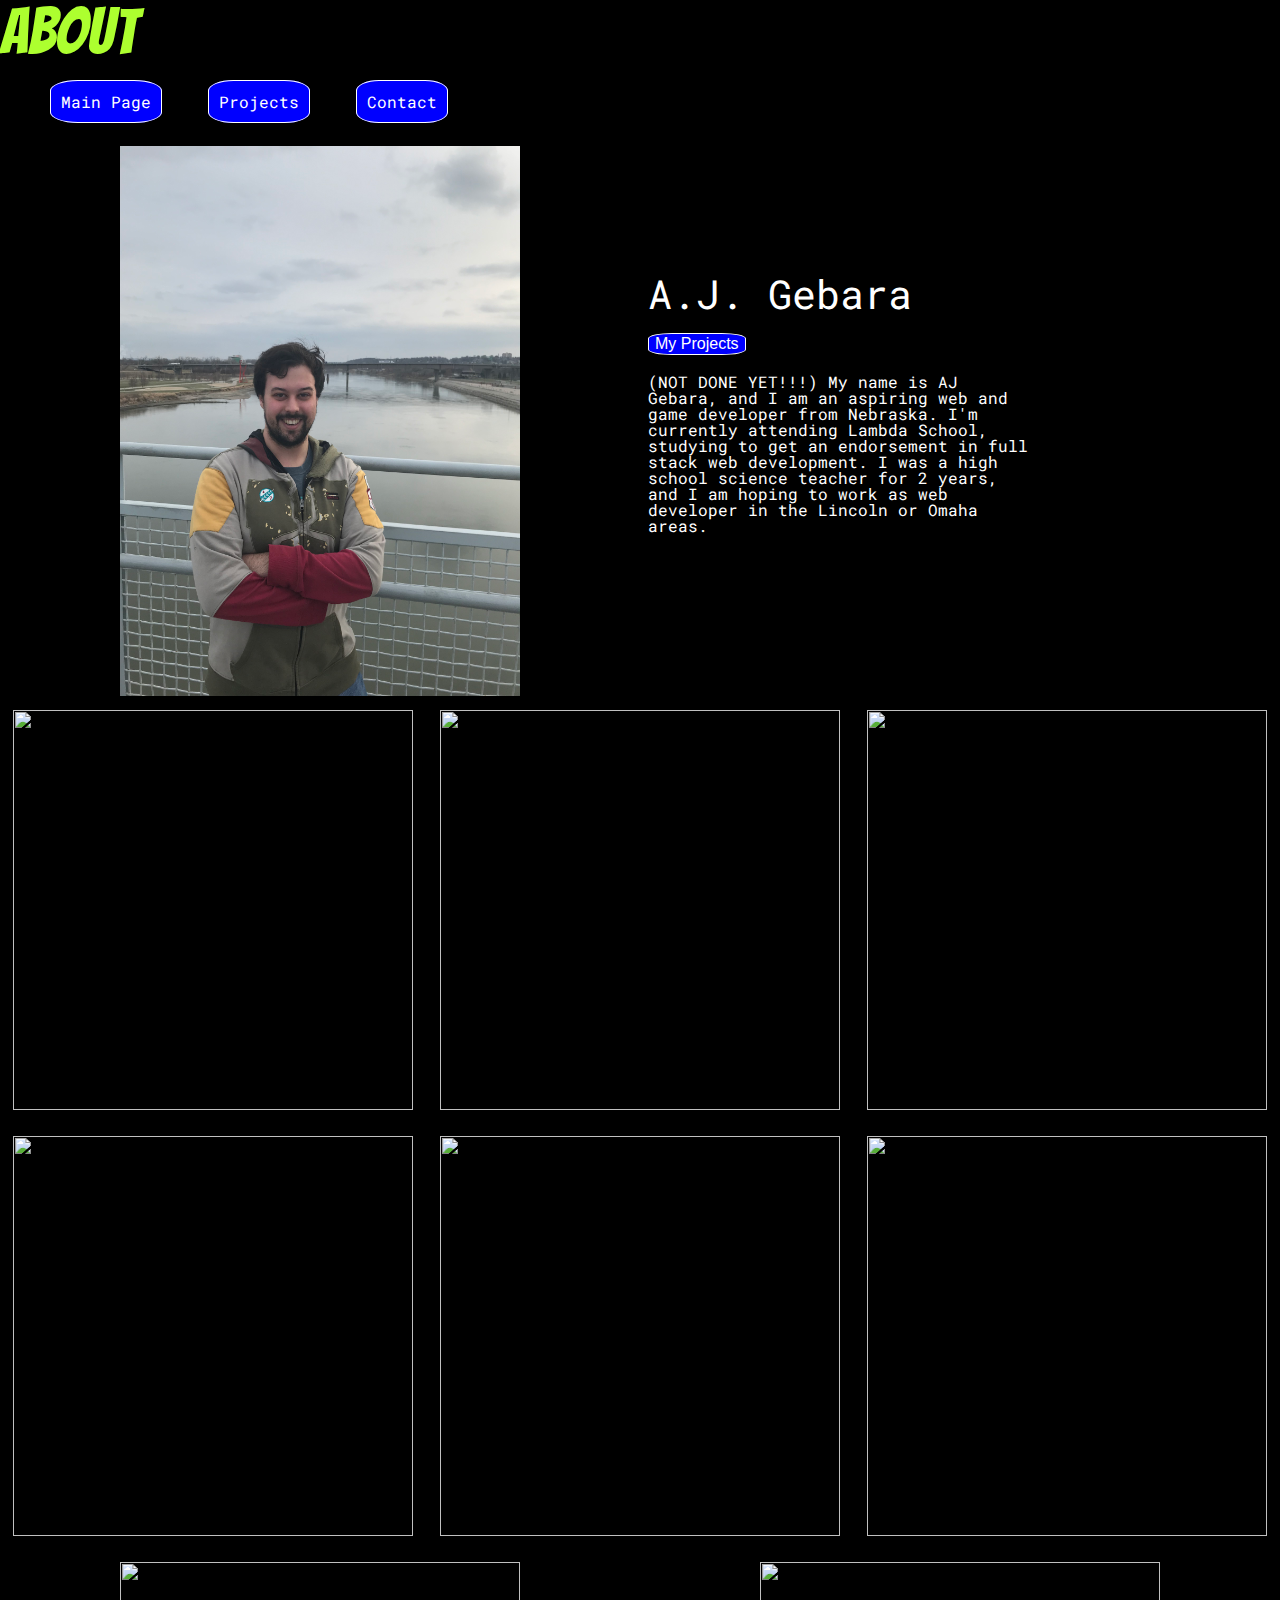
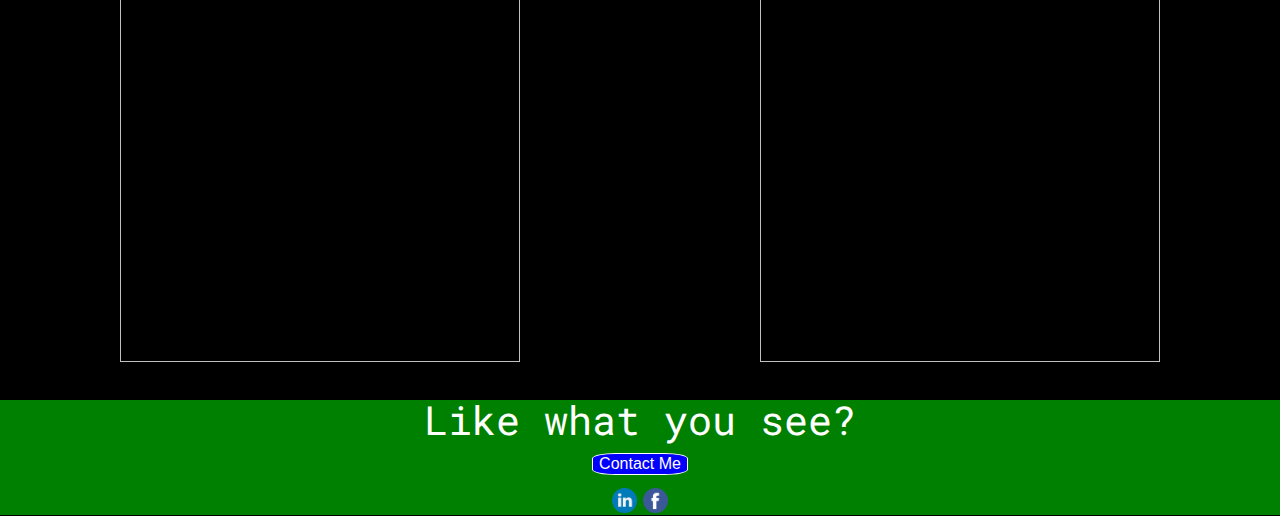
==== about.html @ 441c1afc "started on projects page" ====
<!DOCTYPE html>
<html lang="en">
<head>
    <meta charset="UTF-8">
    <meta name="viewport" content="width=device-width, initial-scale=1.0">
    <title>About</title>
    <link rel="stylesheet" href="style/reset.css">
    <link rel="stylesheet" href="style/index.css">
    <link href="https://fonts.googleapis.com/css2?family=Bangers&family=Roboto+Mono&display=swap" rel="stylesheet">
    <link href="https://fonts.googleapis.com/css2?family=Roboto+Mono&display=swap" rel="stylesheet">
</head>
<body>
    <header>
        <h1>About</h1>
        <nav>
            <a href="index.html">Main Page</a>
            <a href="projects.html">Projects</a>
            <a href="contact.html">Contact</a>
        </nav>
    </header>
    <section class="about">
        <div class="about-img">
            <img src="IMG_0502.JPG">
        </div>
        <div class="about-info">
            <h2>A.J. Gebara</h2>
            <a href="projects.html"><button>My Projects</button></a>
            <p>(NOT DONE YET!!!) My name is AJ Gebara, and I am an aspiring web and game developer from Nebraska. I'm currently attending Lambda School, studying to get an endorsement in full stack web development. I was a high school science teacher for 2 years, and I am hoping to work as web developer in the Lincoln or Omaha areas.</p>
        </div>
    </section>
    <section class="myProjects">
        <img src="https://i.pinimg.com/originals/d7/2d/8b/d72d8be0c1d826ffff7cd89274b13648.jpg">
        <img src="https://picsum.photos/200">
        <img src="https://unity3d.com/files/images/ogimg.jpg">
        <img src="https://picsum.photos/200">
        <img src="https://www.kindpng.com/picc/m/727-7276623_ravenclaw-logo-hd-png-download.png">
        <img src="https://picsum.photos/200">
        <img src="https://vignette.wikia.nocookie.net/cartoonhouse/images/5/54/Link.jpg/revision/latest?cb=20151016035216">
        <img src="https://picsum.photos/200">
    </section>
    <footer>
        <div>
        <h3>Like what you see?</h3>
        <a href="contact.html"><button>Contact Me</button></a>
        </div>
        <div class="social-media">
            <a href="www.linkedin.com/in/andrew-gebara"><img src="Icons/linkedin.png"></a>
            <a href="https://www.facebook.com/aj.gebara"><img src="Icons/facebook.png"></a>
        </div>
    </footer>
</body>
</html>
---- style/index.css ----
/* Add CSS styling here */

/*############################
General Stylings
############################*/

@keyframes entrance {
    0% {margin-left: 80%; opacity: 0;}
    100% {margin-left: 0; opacity: 1;}
}

body {
    background: #000000;
    color: #FFFFFF;
    font-size: 62.5%;
    font-family: 'Roboto Mono', monospace;
    animation-name: entrance;
    animation-duration: 1.75s;
}

body h1:hover, body h2:hover, body h3:hover, body p:hover {
    color: #ADFF2F;
}


img {
    height: 75px;
    width: 75px;
}


h1 {
    font-size: 4rem;
    font-family: 'Bangers', cursive;
}

h2, h3 {
    font-size: 2.5rem;
}

p {
    font-size: 1rem;
}

a {
    text-decoration: none;
}

header {
    margin-bottom: 2%;
    background-image: url("https://wallpaperaccess.com/full/19811.jpg");
}

footer {
    margin-top: 2%;
    background: #008000;
    text-align: center;
}


/*############################
Nav Bar
############################*/

nav a {
    color: #FFFFFF;
    background: blue;
    font-size: 1rem;
    border: 1px solid #FFFFFF;
    border-radius: 25%;
}

header nav, header nav a {
    margin: 20px;
    padding: 10px;
}

header nav a:hover {
    transition: all 0.5s linear 0;
    background: #ADFF2F;
    color: #000000;
}

header nav a:focus {
    font-weight: bold;
}

/*############################
About Section
############################*/

.about {
    display: flex;
    justify-content: center;
}

.about .about-img img {
    height: 550px;
    width: 400px;
}

.about .about-info  {
    width: 30%;
    margin: 10%
}

.about .about-info button {
    color: #FFFFFF;
    background: blue;
    font-size: 1rem;
    border: 1px solid #FFFFFF;
    border-radius: 25%;
}

.about .about-info button:hover {
    transition: all 0.5s linear 0;
    background: #ADFF2F;
    color: #000000;
}

.about .about-info button:focus {
    font-weight: bold;
}

.about .about-info h2, .about .about-info button{
    margin-bottom: 5%;
}

/*############################
Projects Section
############################*/

.myProjects {
    display: flex;
    justify-content: space-around;
    flex-wrap: wrap;
}

.myProjects img {
    width: 400px;
    height: 400px;
    margin: 1% 0;
}

/*############################
Contact Section
############################*/

footer div button {
    margin: 1% 0;
    color: #FFFFFF;
    background: blue;
    font-size: 1rem;
    border: 1px solid #FFFFFF;
    border-radius: 25%;
}

footer div button:hover {
    transition: all 0.5s linear 0;
    background: #ADFF2F;
    color: #000000;
}

footer div button:focus {
    font-weight: bold;
}

footer .social-media img {
    height: 25px;
    width: 25px;
}
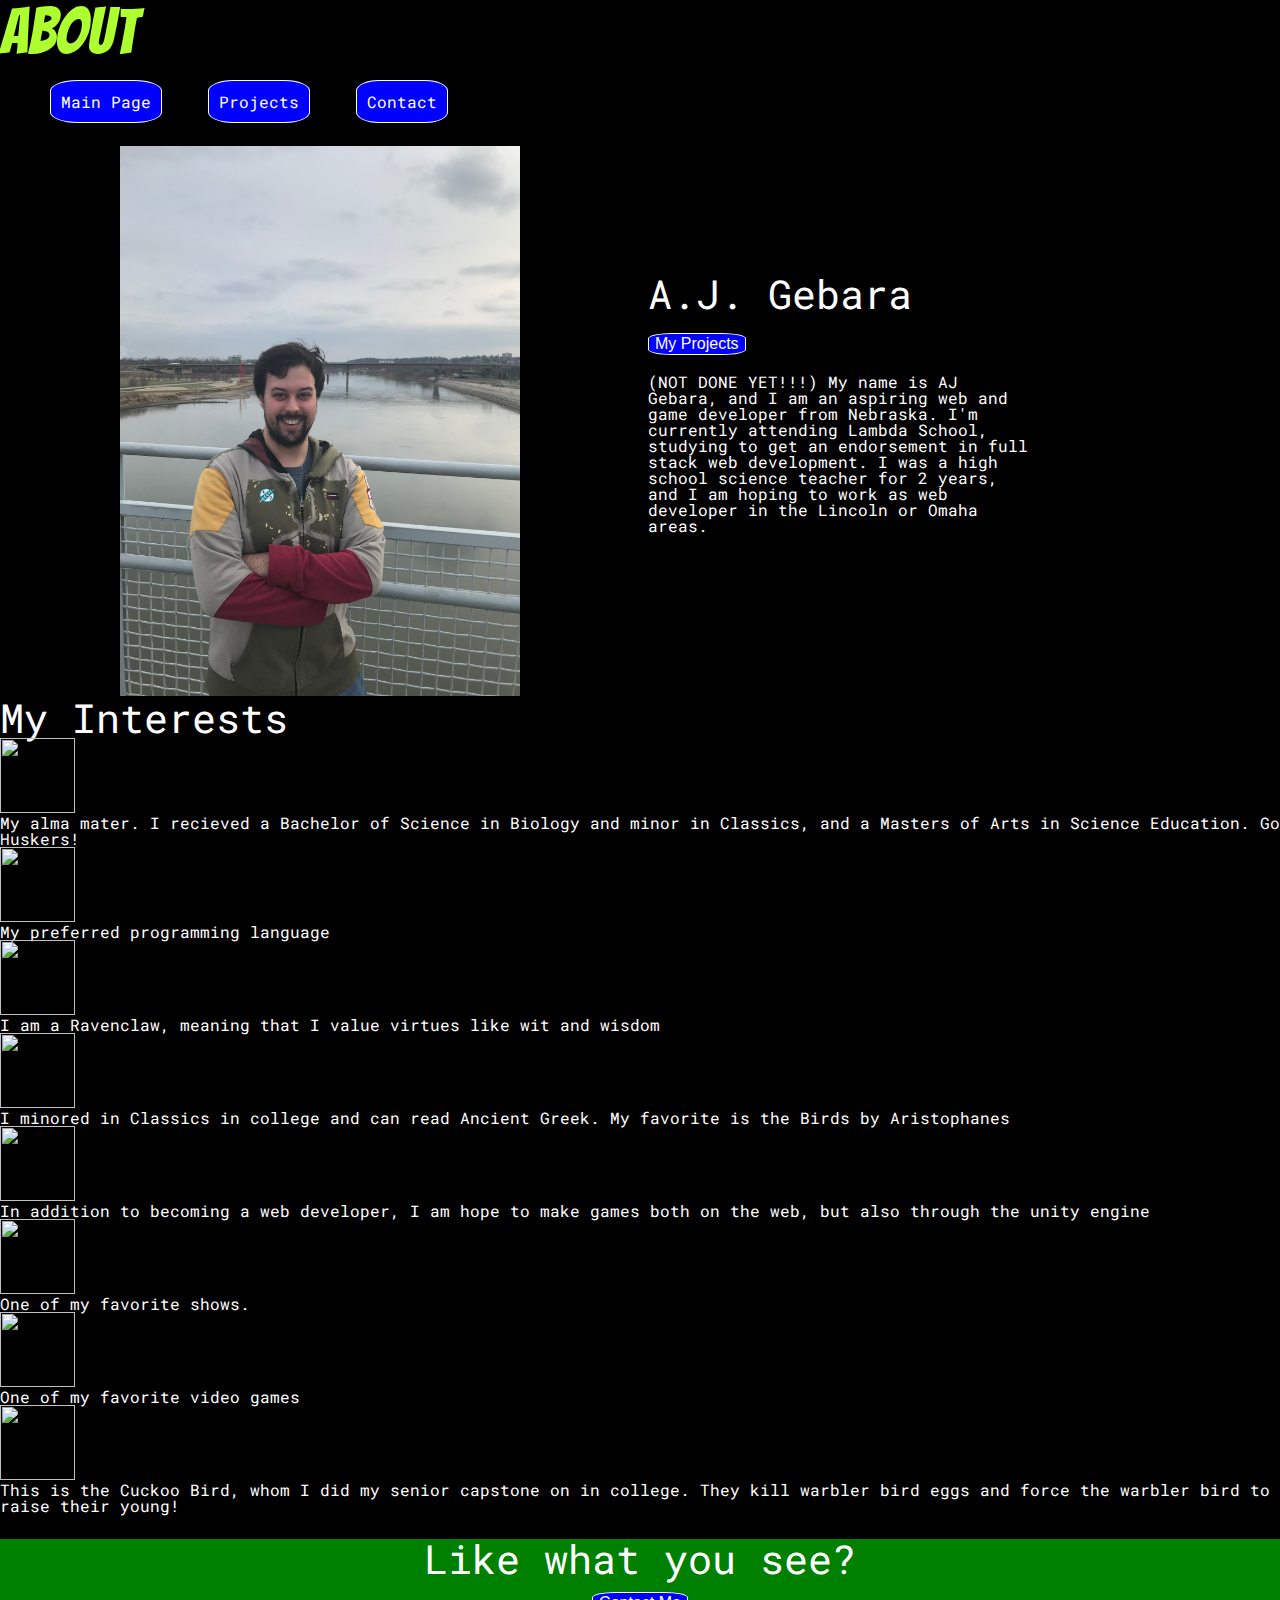
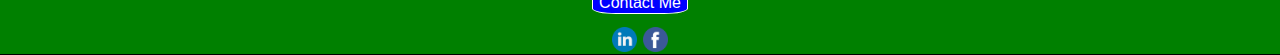
==== commit 0a0e510b: "made changes to about.html" ====
--- a/about.html
+++ b/about.html
@@ -28,15 +28,24 @@
             <p>(NOT DONE YET!!!) My name is AJ Gebara, and I am an aspiring web and game developer from Nebraska. I'm currently attending Lambda School, studying to get an endorsement in full stack web development. I was a high school science teacher for 2 years, and I am hoping to work as web developer in the Lincoln or Omaha areas.</p>
         </div>
     </section>
-    <section class="myProjects">
+        <h2>My Interests</h2>
+    <section class="myInterests">
         <img src="https://i.pinimg.com/originals/d7/2d/8b/d72d8be0c1d826ffff7cd89274b13648.jpg">
-        <img src="https://picsum.photos/200">
+        <p>My alma mater. I recieved a Bachelor of Science in Biology and minor in Classics, and a Masters of Arts in Science Education. Go Huskers!</p>
+        <img src="https://bs-uploads.toptal.io/blackfish-uploads/components/skill_page/content/logo_file/logo/195698/javascript-4cbc745b515cd6427fcb71cc8fbe1fc7.png">
+        <p>My preferred programming language</p>
+        <img src="https://www.kindpng.com/picc/m/727-7276623_ravenclaw-logo-hd-png-download.png">
+        <p>I am a Ravenclaw, meaning that I value virtues like wit and wisdom</p>
+        <img src="https://img1.grunge.com/img/gallery/messed-up-things-that-happened-in-ancient-greece/intro-1532446932.jpg">
+        <p>I minored in Classics in college and can read Ancient Greek. My favorite is <i>the Birds</i> by Aristophanes</p>
         <img src="https://unity3d.com/files/images/ogimg.jpg">
-        <img src="https://picsum.photos/200">
-        <img src="https://www.kindpng.com/picc/m/727-7276623_ravenclaw-logo-hd-png-download.png">
-        <img src="https://picsum.photos/200">
+        <p>In addition to becoming a web developer, I am hope to make games both on the web, but also through the unity engine</p>
+        <img src="https://www.pngkit.com/png/detail/382-3821969_silicon-valley-return-date-silicon-valley-tv-show.png">
+        <p>One of my favorite shows.</p>
         <img src="https://vignette.wikia.nocookie.net/cartoonhouse/images/5/54/Link.jpg/revision/latest?cb=20151016035216">
-        <img src="https://picsum.photos/200">
+        <p>One of my favorite video games</p>
+        <img src="https://www.sciencenewsforstudents.org/wp-content/uploads/2019/11/860_brood_parasitism_cape_robin-chat_cuckoo.png">
+        <p>This is the Cuckoo Bird, whom I did my senior capstone on in college. They kill warbler bird eggs and force the warbler bird to raise their young!</p>
     </section>
     <footer>
         <div>
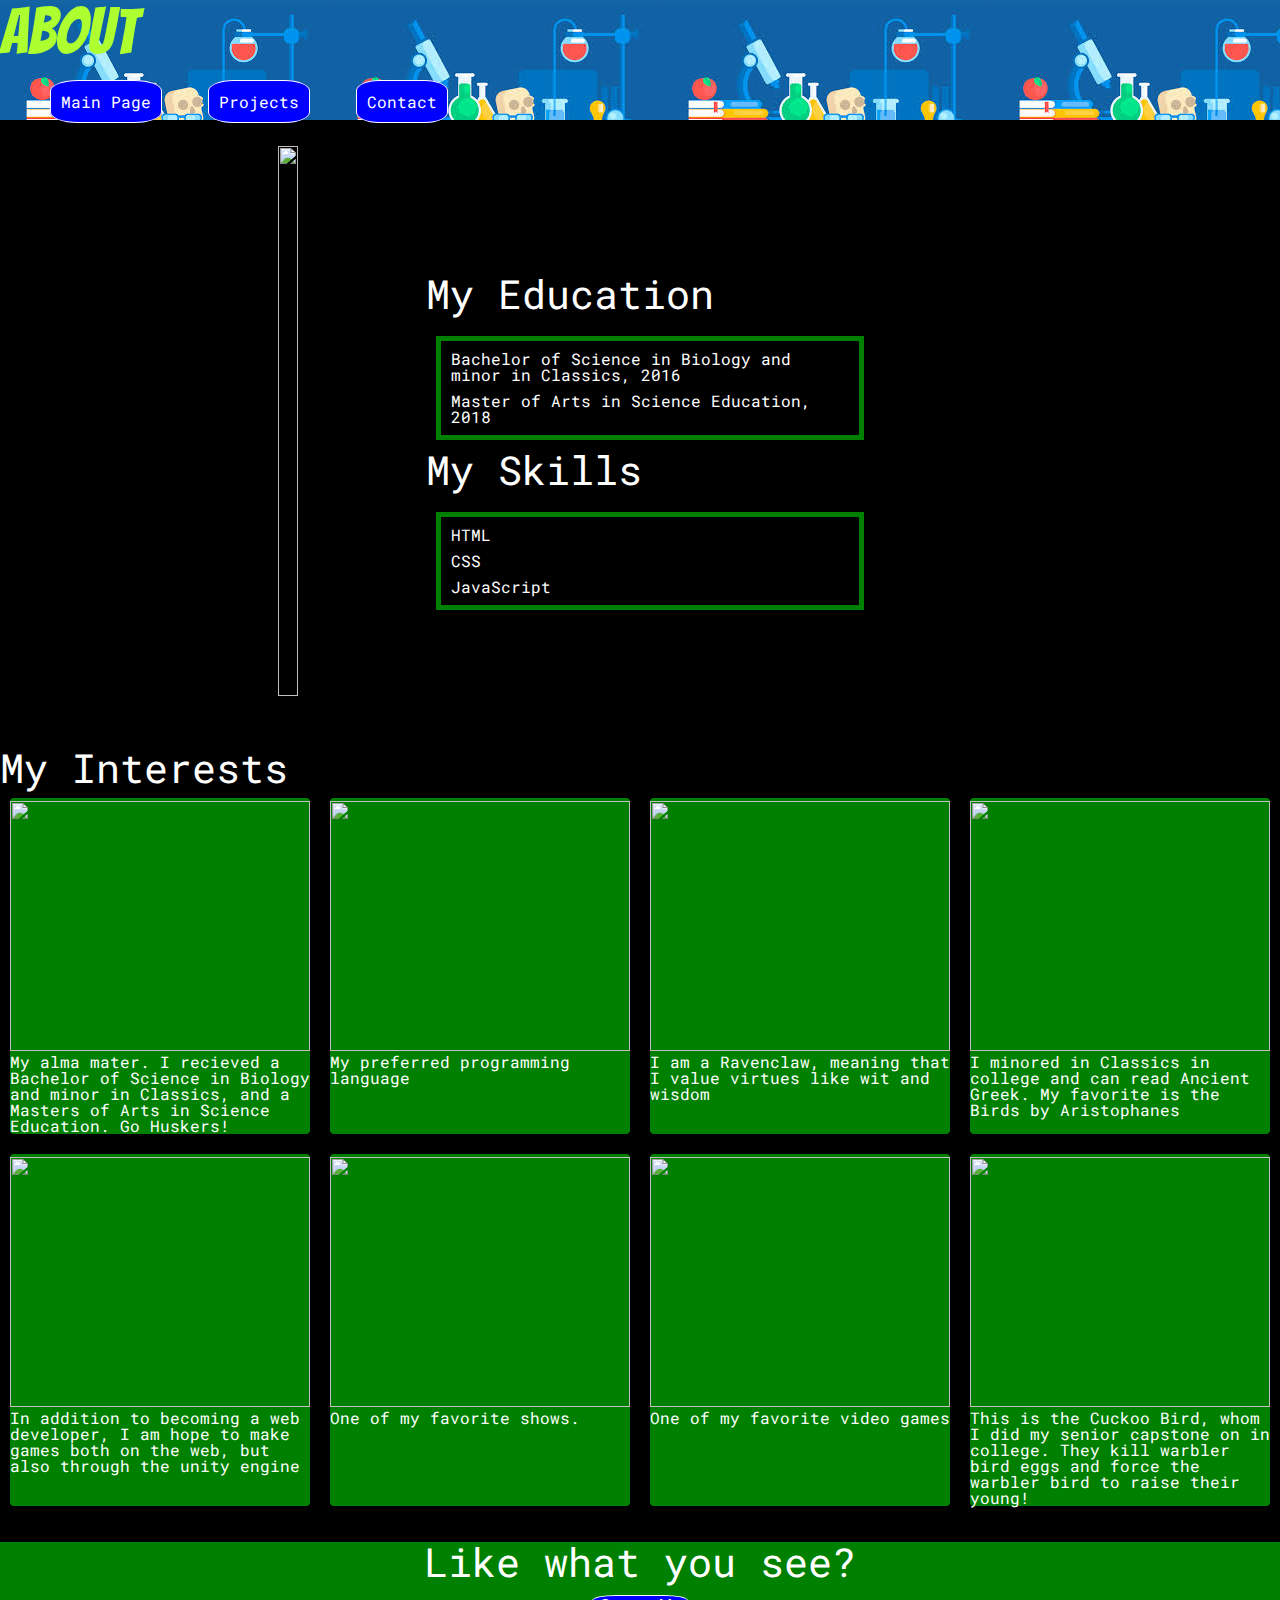
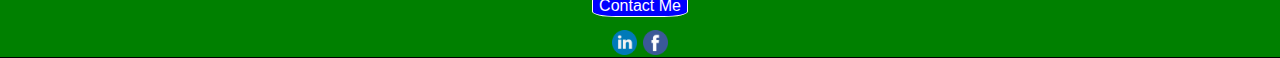
==== commit 24a232f0: "Added multiple items such as the contact page. Also added to the about section, my skills and my edu" ====
--- a/about.html
+++ b/about.html
@@ -5,7 +5,7 @@
     <meta name="viewport" content="width=device-width, initial-scale=1.0">
     <title>About</title>
     <link rel="stylesheet" href="style/reset.css">
-    <link rel="stylesheet" href="style/index.css">
+    <link rel="stylesheet" href="style/about_style.css">
     <link href="https://fonts.googleapis.com/css2?family=Bangers&family=Roboto+Mono&display=swap" rel="stylesheet">
     <link href="https://fonts.googleapis.com/css2?family=Roboto+Mono&display=swap" rel="stylesheet">
 </head>
@@ -20,32 +20,67 @@
     </header>
     <section class="about">
         <div class="about-img">
-            <img src="IMG_0502.JPG">
+            <img src="https://news.unl.edu/sites/default/files/styles/large_aspect/public/media/180822_Union_013.jpg?itok=vfJ_rd6K">
         </div>
         <div class="about-info">
-            <h2>A.J. Gebara</h2>
-            <a href="projects.html"><button>My Projects</button></a>
-            <p>(NOT DONE YET!!!) My name is AJ Gebara, and I am an aspiring web and game developer from Nebraska. I'm currently attending Lambda School, studying to get an endorsement in full stack web development. I was a high school science teacher for 2 years, and I am hoping to work as web developer in the Lincoln or Omaha areas.</p>
+            <h2>My Education</h2>
+            <ul>
+                <li>
+                    Bachelor of Science in Biology and minor in Classics, 2016
+                </li>
+                <li>
+                    Master of Arts in Science Education, 2018
+                </li>
+            </ul>
+            <h2>My Skills</h2>
+            <ul>
+                <li>
+                    HTML
+                </li>
+                <li>
+                    CSS
+                </li>
+                <li>
+                    JavaScript
+                </li>
+            </ul>
         </div>
     </section>
         <h2>My Interests</h2>
     <section class="myInterests">
-        <img src="https://i.pinimg.com/originals/d7/2d/8b/d72d8be0c1d826ffff7cd89274b13648.jpg">
-        <p>My alma mater. I recieved a Bachelor of Science in Biology and minor in Classics, and a Masters of Arts in Science Education. Go Huskers!</p>
-        <img src="https://bs-uploads.toptal.io/blackfish-uploads/components/skill_page/content/logo_file/logo/195698/javascript-4cbc745b515cd6427fcb71cc8fbe1fc7.png">
-        <p>My preferred programming language</p>
-        <img src="https://www.kindpng.com/picc/m/727-7276623_ravenclaw-logo-hd-png-download.png">
-        <p>I am a Ravenclaw, meaning that I value virtues like wit and wisdom</p>
-        <img src="https://img1.grunge.com/img/gallery/messed-up-things-that-happened-in-ancient-greece/intro-1532446932.jpg">
-        <p>I minored in Classics in college and can read Ancient Greek. My favorite is <i>the Birds</i> by Aristophanes</p>
-        <img src="https://unity3d.com/files/images/ogimg.jpg">
-        <p>In addition to becoming a web developer, I am hope to make games both on the web, but also through the unity engine</p>
-        <img src="https://www.pngkit.com/png/detail/382-3821969_silicon-valley-return-date-silicon-valley-tv-show.png">
-        <p>One of my favorite shows.</p>
-        <img src="https://vignette.wikia.nocookie.net/cartoonhouse/images/5/54/Link.jpg/revision/latest?cb=20151016035216">
-        <p>One of my favorite video games</p>
-        <img src="https://www.sciencenewsforstudents.org/wp-content/uploads/2019/11/860_brood_parasitism_cape_robin-chat_cuckoo.png">
-        <p>This is the Cuckoo Bird, whom I did my senior capstone on in college. They kill warbler bird eggs and force the warbler bird to raise their young!</p>
+        <div>
+            <img src="https://i.pinimg.com/originals/d7/2d/8b/d72d8be0c1d826ffff7cd89274b13648.jpg">
+            <p>My alma mater. I recieved a Bachelor of Science in Biology and minor in Classics, and a Masters of Arts in Science Education. Go Huskers!</p>
+        </div>
+        <div>
+            <img src="https://bs-uploads.toptal.io/blackfish-uploads/components/skill_page/content/logo_file/logo/195698/javascript-4cbc745b515cd6427fcb71cc8fbe1fc7.png">
+            <p>My preferred programming language</p>
+        </div>
+        <div>
+            <img src="https://www.kindpng.com/picc/m/727-7276623_ravenclaw-logo-hd-png-download.png">
+            <p>I am a Ravenclaw, meaning that I value virtues like wit and wisdom</p>
+        </div>
+        <div>
+            <img src="https://img1.grunge.com/img/gallery/messed-up-things-that-happened-in-ancient-greece/intro-1532446932.jpg">
+            <p>I minored in Classics in college and can read Ancient Greek. My favorite is <i>the Birds</i> by Aristophanes</p>
+        </div>
+        <div>
+            <img src="https://unity3d.com/files/images/ogimg.jpg">
+            <p>In addition to becoming a web developer, I am hope to make games both on the web, but also through the unity engine</p>
+        </div>
+        <div>
+            <img src="https://www.pngkit.com/png/detail/382-3821969_silicon-valley-return-date-silicon-valley-tv-show.png">
+            <p>One of my favorite shows.</p>
+        </div>
+        <div>
+            <img src="https://vignette.wikia.nocookie.net/cartoonhouse/images/5/54/Link.jpg/revision/latest?cb=20151016035216">
+            <p>One of my favorite video games</p>
+        </div>
+        <div>
+            <img src="https://www.sciencenewsforstudents.org/wp-content/uploads/2019/11/860_brood_parasitism_cape_robin-chat_cuckoo.png">
+            <p>This is the Cuckoo Bird, whom I did my senior capstone on in college. They kill warbler bird eggs and force the warbler bird to raise their young!</p>
+        </div>
+        </div>
     </section>
     <footer>
         <div>
--- a/style/about_style.css
+++ b/style/about_style.css
@@ -0,0 +1,193 @@
+/* Add CSS styling here */
+
+/*############################
+General Stylings
+############################*/
+
+@keyframes entrance {
+    0% {margin-left: 80%; opacity: 0;}
+    100% {margin-left: 0; opacity: 1;}
+}
+
+body {
+    background: #000000;
+    color: #FFFFFF;
+    font-size: 62.5%;
+    font-family: 'Roboto Mono', monospace;
+    animation-name: entrance;
+    animation-duration: 1.75s;
+}
+
+body h1:hover, body h2:hover, body h3:hover, body p:hover, li:hover {
+    color: #ADFF2F;
+}
+
+
+img {
+    height: 75px;
+    width: 75px;
+}
+
+
+h1 {
+    font-size: 4rem;
+    font-family: 'Bangers', cursive;
+}
+
+h2, h3 {
+    font-size: 2.5rem;
+}
+
+ul {
+    margin: 10px;
+}
+
+p, li {
+    font-size: 1rem;
+}
+
+a {
+    text-decoration: none;
+}
+
+header {
+    margin-bottom: 2%;
+    background-image: url("../science-background.jpg");
+}
+
+footer {
+    margin-top: 2%;
+    background: #008000;
+    text-align: center;
+}
+
+
+/*############################
+Nav Bar
+############################*/
+
+nav a {
+    color: #FFFFFF;
+    background: blue;
+    font-size: 1rem;
+    border: 1px solid #FFFFFF;
+    border-radius: 25%;
+}
+
+header nav, header nav a {
+    margin: 20px;
+    padding: 10px;
+}
+
+header nav a:hover {
+    transition: all 0.5s linear 0;
+    background: #ADFF2F;
+    color: #000000;
+}
+
+header nav a:focus {
+    font-weight: bold;
+}
+
+/*############################
+About Section
+############################*/
+
+.about {
+    display: flex;
+    justify-content: center;
+}
+
+.about .about-img img {
+    height: 550px;
+    width: 100%;
+}
+
+.about .about-info  {
+    width: 35%;
+    margin: 10%
+}
+
+.about .about-info ul {
+    border: 5px solid green;
+}
+
+.about .about-info li {
+    margin: 10px;
+}
+
+.about .about-info button {
+    color: #FFFFFF;
+    background: blue;
+    font-size: 1rem;
+    border: 1px solid #FFFFFF;
+    border-radius: 25%;
+}
+
+.about .about-info button:hover {
+    transition: all 0.5s linear 0;
+    background: #ADFF2F;
+    color: #000000;
+}
+
+.about .about-info button:focus {
+    font-weight: bold;
+}
+
+.about .about-info h2, .about .about-info button{
+    margin-bottom: 5%;
+}
+
+/*############################
+My Interests Section
+############################*/
+
+.myInterests {
+    display: flex;
+    flex-direction: row;
+    justify-content: start;
+    flex-wrap: wrap;
+}
+
+.myInterests div {
+    width: 300px;
+    margin: 10px;
+    border-radius: 4px;
+    background: green;
+    color: white;
+}
+
+.myInterests div img {
+    width: 100%;
+    height: 250px;
+    margin: 1% 0;
+}
+
+
+/*############################
+Contact Section
+############################*/
+
+footer div button {
+    margin: 1% 0;
+    color: #FFFFFF;
+    background: blue;
+    font-size: 1rem;
+    border: 1px solid #FFFFFF;
+    border-radius: 25%;
+}
+
+footer div button:hover {
+    transition: all 0.5s linear 0;
+    background: #ADFF2F;
+    color: #000000;
+}
+
+footer div button:focus {
+    font-weight: bold;
+}
+
+footer .social-media img {
+    height: 25px;
+    width: 25px;
+}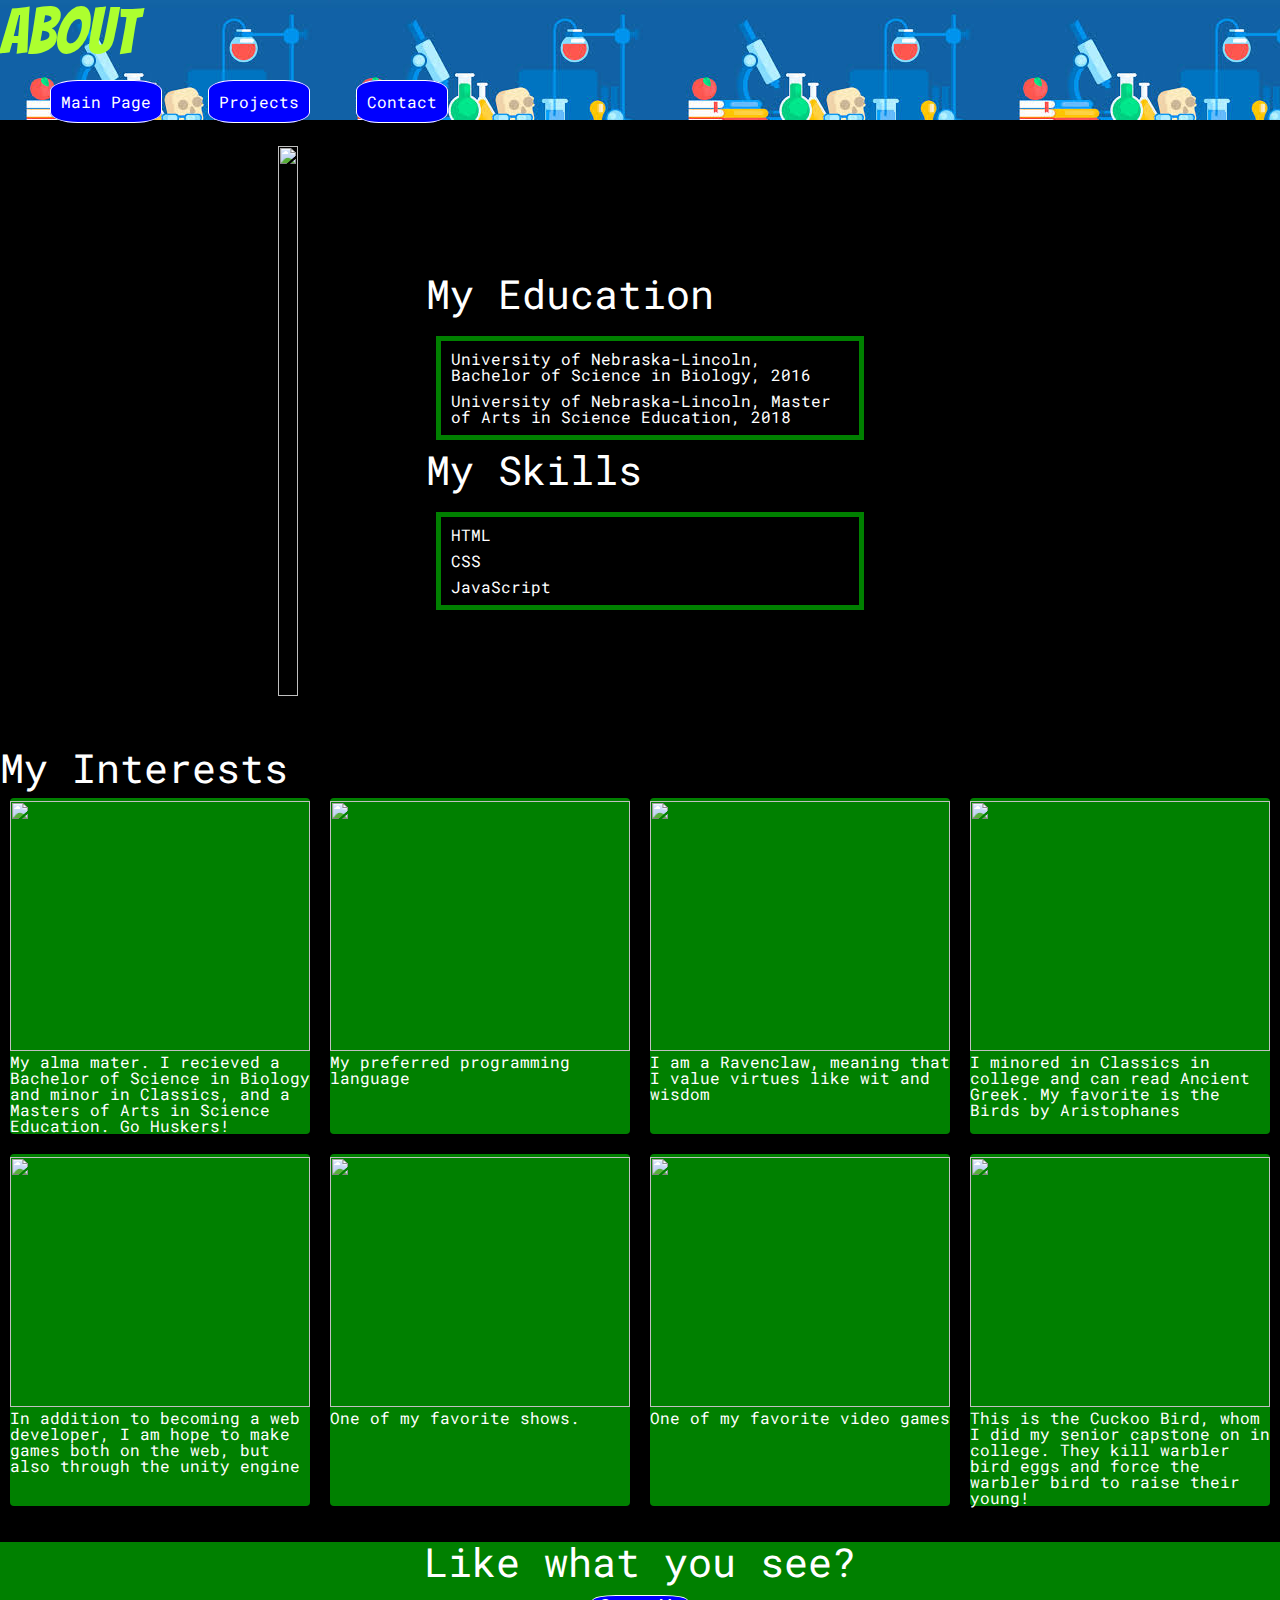
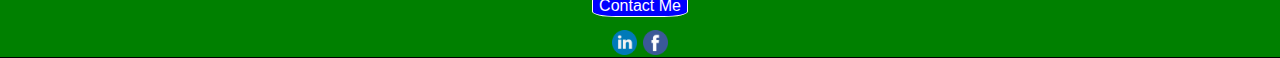
==== commit 4ed3954c: "finished project" ====
--- a/about.html
+++ b/about.html
@@ -26,10 +26,10 @@
             <h2>My Education</h2>
             <ul>
                 <li>
-                    Bachelor of Science in Biology and minor in Classics, 2016
+                    University of Nebraska-Lincoln, Bachelor of Science in Biology, 2016
                 </li>
                 <li>
-                    Master of Arts in Science Education, 2018
+                    University of Nebraska-Lincoln, Master of Arts in Science Education, 2018
                 </li>
             </ul>
             <h2>My Skills</h2>
--- a/style/about_style.css
+++ b/style/about_style.css
@@ -5,88 +5,99 @@
 ############################*/
 
 @keyframes entrance {
-    0% {margin-left: 80%; opacity: 0;}
-    100% {margin-left: 0; opacity: 1;}
+  0% {
+    margin-left: 80%;
+    opacity: 0;
+  }
+  100% {
+    margin-left: 0;
+    opacity: 1;
+  }
 }
 
 body {
-    background: #000000;
-    color: #FFFFFF;
-    font-size: 62.5%;
-    font-family: 'Roboto Mono', monospace;
-    animation-name: entrance;
-    animation-duration: 1.75s;
-}
-
-body h1:hover, body h2:hover, body h3:hover, body p:hover, li:hover {
-    color: #ADFF2F;
-}
-
+  background: #000000;
+  color: #ffffff;
+  font-size: 62.5%;
+  font-family: "Roboto Mono", monospace;
+  animation-name: entrance;
+  animation-duration: 1s;
+  animation-timing-function: ease-in-out;
+}
+
+body h1:hover,
+body h2:hover,
+body h3:hover,
+body p:hover,
+li:hover {
+  color: #adff2f;
+}
 
 img {
-    height: 75px;
-    width: 75px;
-}
-
+  height: 75px;
+  width: 75px;
+}
 
 h1 {
-    font-size: 4rem;
-    font-family: 'Bangers', cursive;
-}
-
-h2, h3 {
-    font-size: 2.5rem;
+  font-size: 4rem;
+  font-family: "Bangers", cursive;
+}
+
+h2,
+h3 {
+  font-size: 2.5rem;
 }
 
 ul {
-    margin: 10px;
-}
-
-p, li {
-    font-size: 1rem;
+  margin: 10px;
+}
+
+p,
+li {
+  font-size: 1rem;
 }
 
 a {
-    text-decoration: none;
+  text-decoration: none;
 }
 
 header {
-    margin-bottom: 2%;
-    background-image: url("../science-background.jpg");
+  margin-bottom: 2%;
+  background-image: url("../science-background.jpg");
 }
 
 footer {
-    margin-top: 2%;
-    background: #008000;
-    text-align: center;
-}
-
+  margin-top: 2%;
+  background: #008000;
+  text-align: center;
+}
 
 /*############################
 Nav Bar
 ############################*/
 
 nav a {
-    color: #FFFFFF;
-    background: blue;
-    font-size: 1rem;
-    border: 1px solid #FFFFFF;
-    border-radius: 25%;
-}
-
-header nav, header nav a {
-    margin: 20px;
-    padding: 10px;
+  color: #ffffff;
+  background: blue;
+  font-size: 1rem;
+  border: 1px solid #ffffff;
+  border-radius: 25%;
+}
+
+header nav,
+header nav a {
+  margin: 20px;
+  padding: 10px;
 }
 
 header nav a:hover {
-    transition: all 0.5s linear 0;
-    background: #ADFF2F;
-    color: #000000;
+  transition: all 0.5s linear 0;
+  background: #adff2f;
+  color: #000000;
 }
 
 header nav a:focus {
-    font-weight: bold;
+  font-weight: bold;
 }
 
 /*############################
@@ -94,48 +105,49 @@
 ############################*/
 
 .about {
-    display: flex;
-    justify-content: center;
+  display: flex;
+  justify-content: center;
 }
 
 .about .about-img img {
-    height: 550px;
-    width: 100%;
-}
-
-.about .about-info  {
-    width: 35%;
-    margin: 10%
+  height: 550px;
+  width: 100%;
+}
+
+.about .about-info {
+  width: 35%;
+  margin: 10%;
 }
 
 .about .about-info ul {
-    border: 5px solid green;
+  border: 5px solid green;
 }
 
 .about .about-info li {
-    margin: 10px;
+  margin: 10px;
 }
 
 .about .about-info button {
-    color: #FFFFFF;
-    background: blue;
-    font-size: 1rem;
-    border: 1px solid #FFFFFF;
-    border-radius: 25%;
+  color: #ffffff;
+  background: blue;
+  font-size: 1rem;
+  border: 1px solid #ffffff;
+  border-radius: 25%;
 }
 
 .about .about-info button:hover {
-    transition: all 0.5s linear 0;
-    background: #ADFF2F;
-    color: #000000;
+  transition: all 0.5s linear 0;
+  background: #adff2f;
+  color: #000000;
 }
 
 .about .about-info button:focus {
-    font-weight: bold;
-}
-
-.about .about-info h2, .about .about-info button{
-    margin-bottom: 5%;
+  font-weight: bold;
+}
+
+.about .about-info h2,
+.about .about-info button {
+  margin-bottom: 5%;
 }
 
 /*############################
@@ -143,51 +155,50 @@
 ############################*/
 
 .myInterests {
-    display: flex;
-    flex-direction: row;
-    justify-content: start;
-    flex-wrap: wrap;
+  display: flex;
+  flex-direction: row;
+  justify-content: start;
+  flex-wrap: wrap;
 }
 
 .myInterests div {
-    width: 300px;
-    margin: 10px;
-    border-radius: 4px;
-    background: green;
-    color: white;
+  width: 300px;
+  margin: 10px;
+  border-radius: 4px;
+  background: green;
+  color: white;
 }
 
 .myInterests div img {
-    width: 100%;
-    height: 250px;
-    margin: 1% 0;
-}
-
+  width: 100%;
+  height: 250px;
+  margin: 1% 0;
+}
 
 /*############################
 Contact Section
 ############################*/
 
 footer div button {
-    margin: 1% 0;
-    color: #FFFFFF;
-    background: blue;
-    font-size: 1rem;
-    border: 1px solid #FFFFFF;
-    border-radius: 25%;
+  margin: 1% 0;
+  color: #ffffff;
+  background: blue;
+  font-size: 1rem;
+  border: 1px solid #ffffff;
+  border-radius: 25%;
 }
 
 footer div button:hover {
-    transition: all 0.5s linear 0;
-    background: #ADFF2F;
-    color: #000000;
+  transition: all 0.5s linear 0;
+  background: #adff2f;
+  color: #000000;
 }
 
 footer div button:focus {
-    font-weight: bold;
+  font-weight: bold;
 }
 
 footer .social-media img {
-    height: 25px;
-    width: 25px;
-}+  height: 25px;
+  width: 25px;
+}
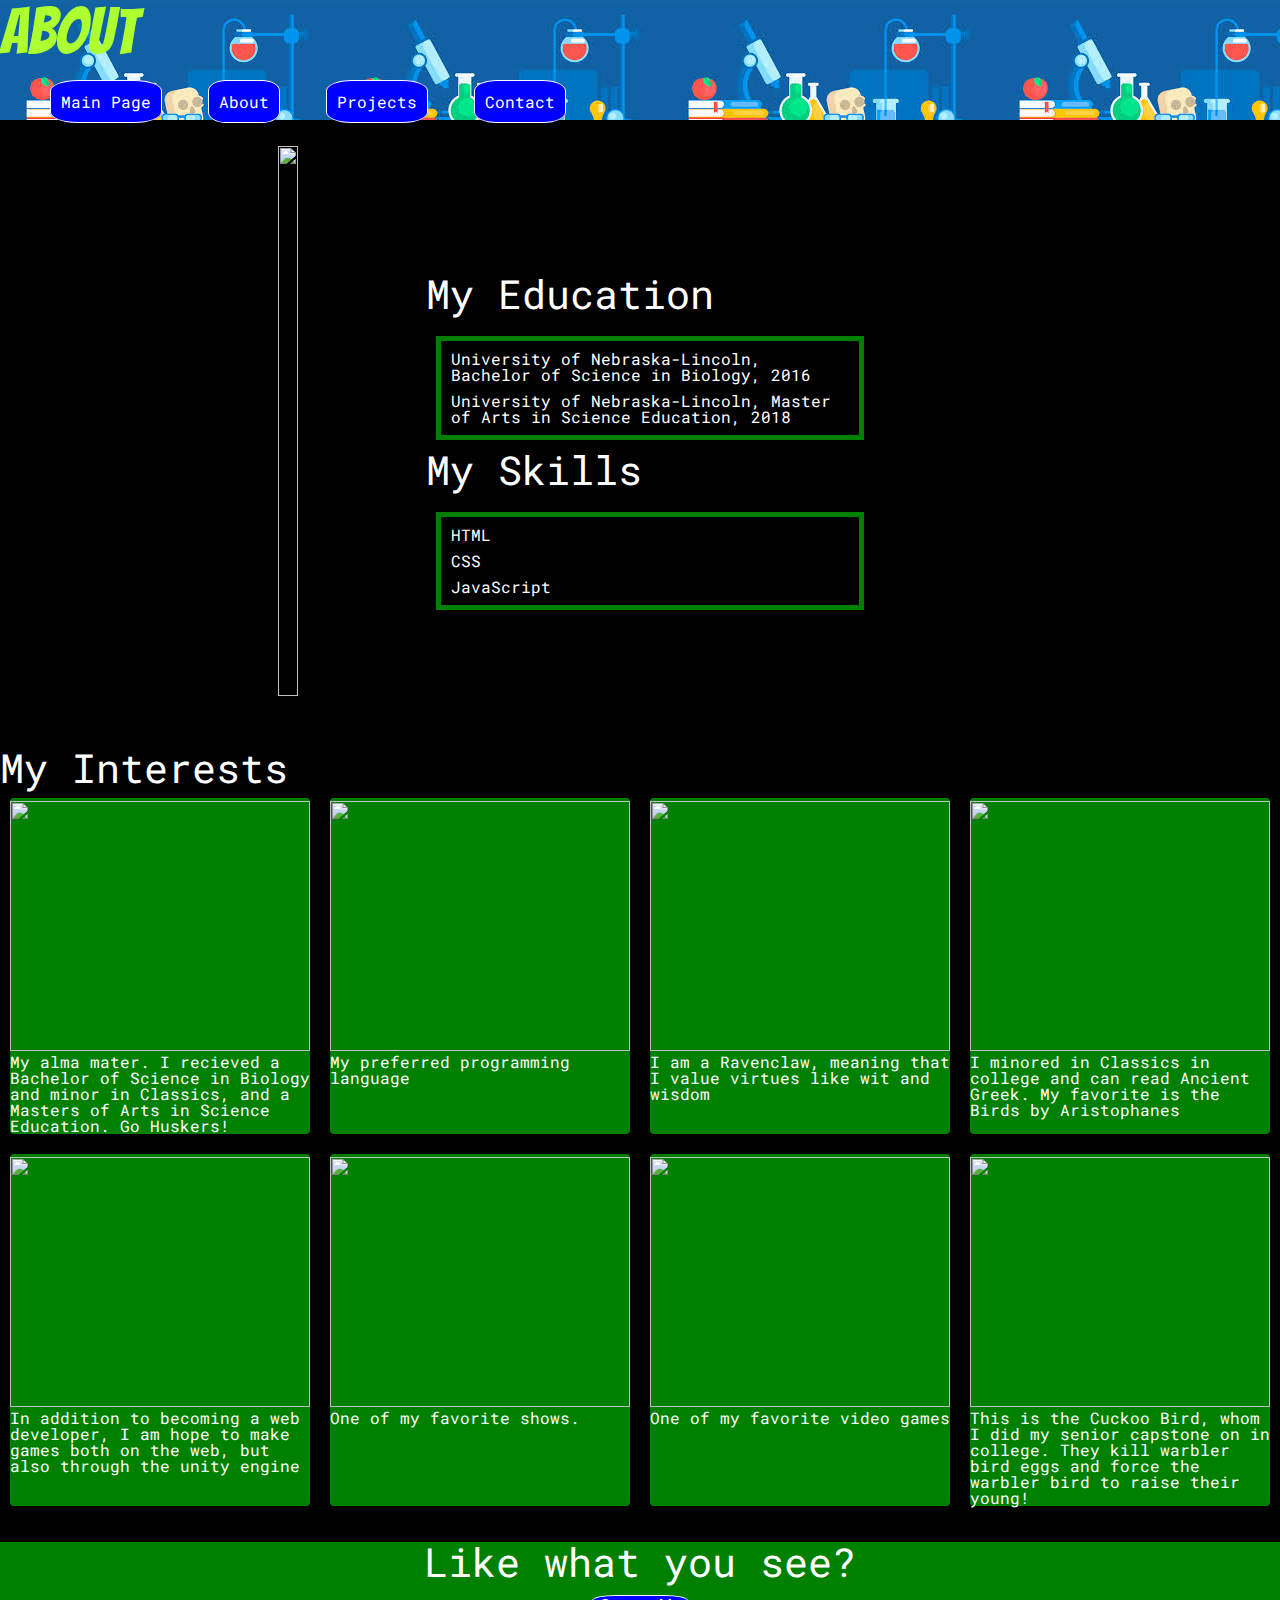
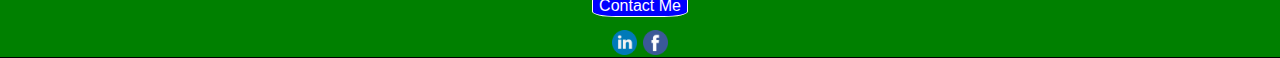
==== commit d1f54577: "added main page to the nav bar. added media queries for max width of 800" ====
--- a/about.html
+++ b/about.html
@@ -14,6 +14,7 @@
         <h1>About</h1>
         <nav>
             <a href="index.html">Main Page</a>
+            <a href="about.html">About</a>
             <a href="projects.html">Projects</a>
             <a href="contact.html">Contact</a>
         </nav>
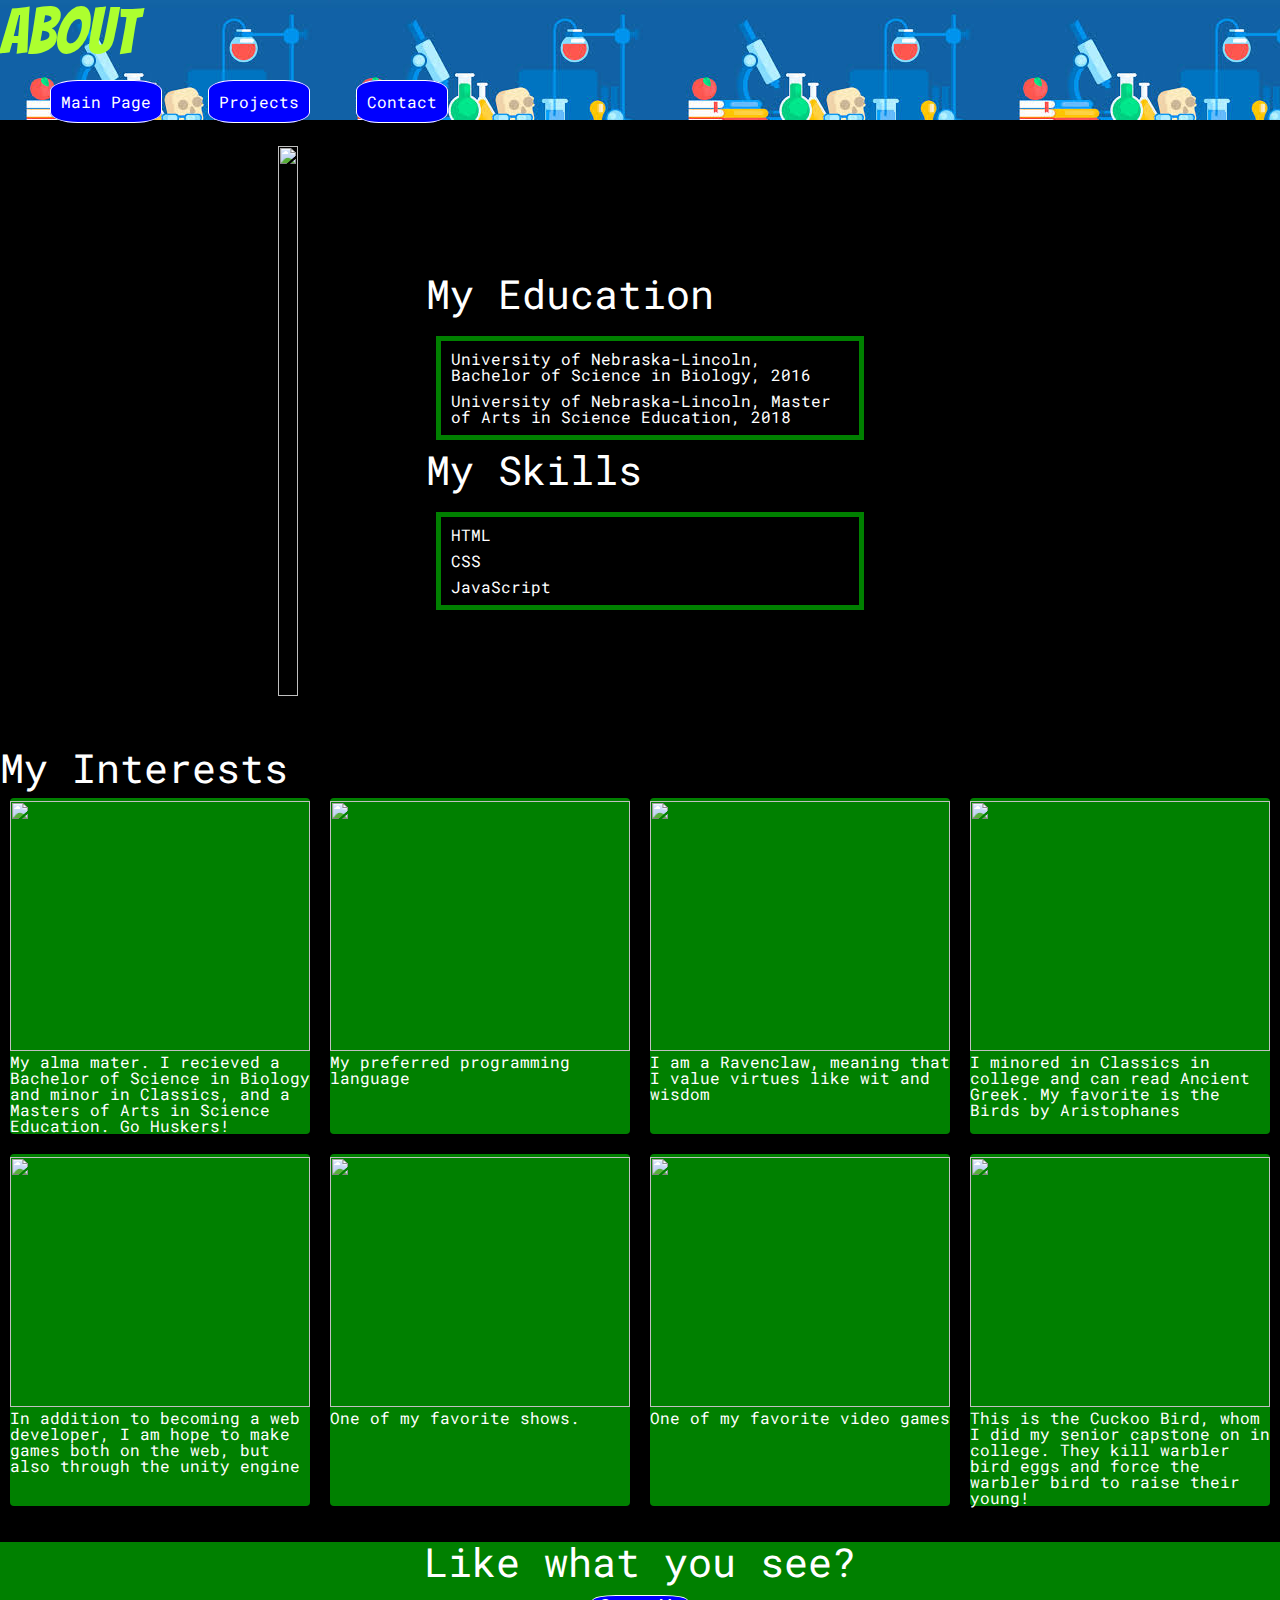
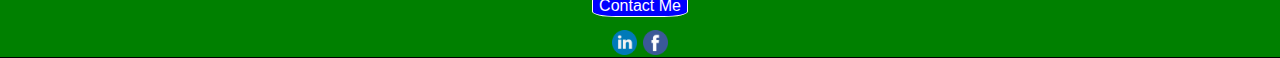
==== commit 28731425: "Merge 4ed3954c878fc1139ccd3b500d9111b55c7a39e5 into e7f3d872b251ee4fbe9ee0edaa4b83c14037cba2" ====
--- a/about.html
+++ b/about.html
@@ -14,7 +14,6 @@
         <h1>About</h1>
         <nav>
             <a href="index.html">Main Page</a>
-            <a href="about.html">About</a>
             <a href="projects.html">Projects</a>
             <a href="contact.html">Contact</a>
         </nav>
